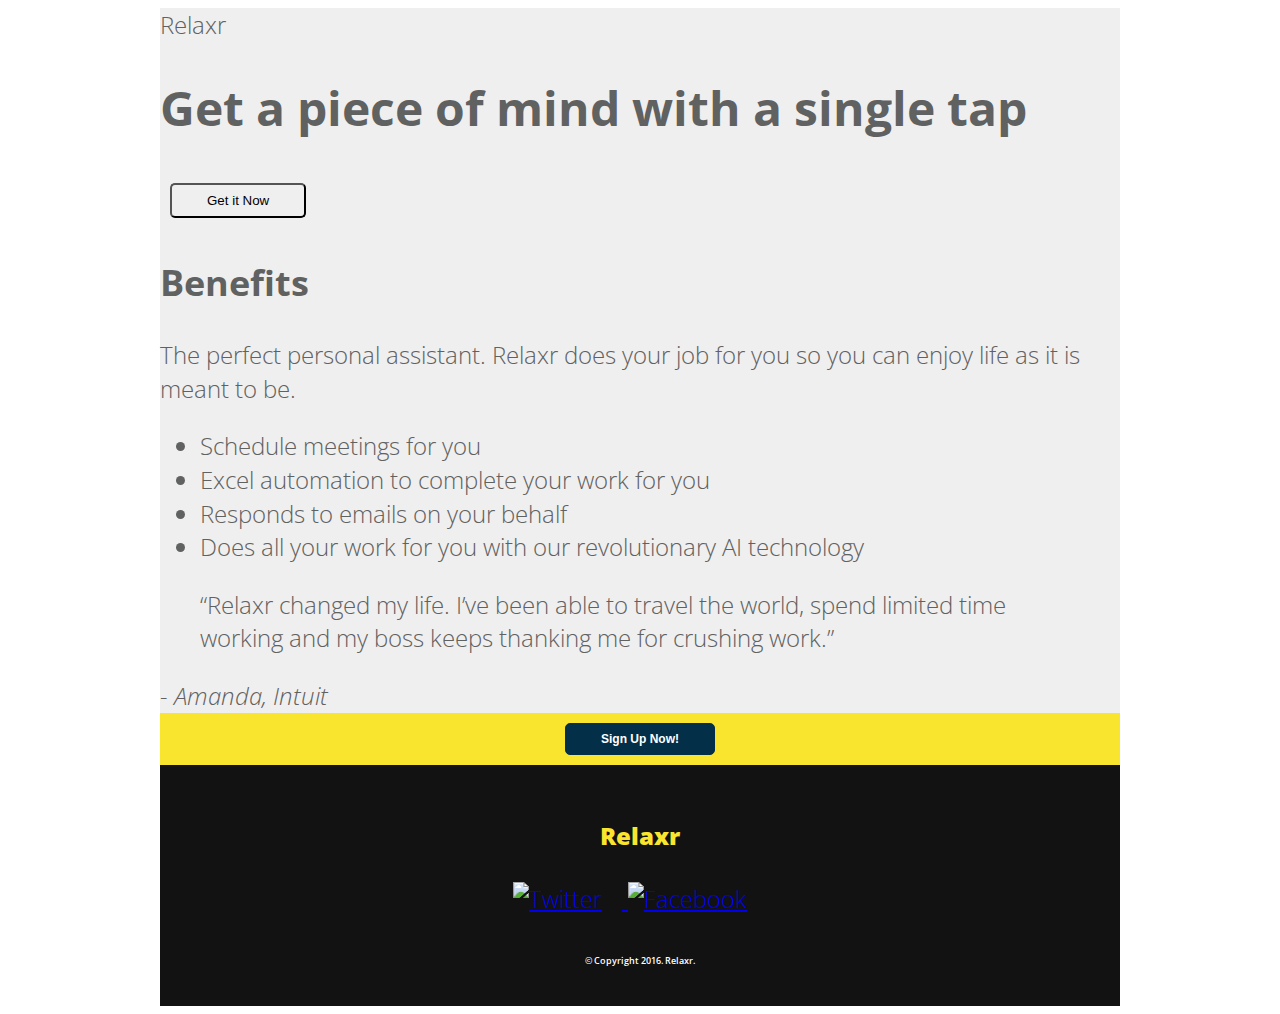
==== index.html @ 5567dd08 "Creation of Relaxr blog page" ====
<!DOCTYPE html>
<html lang="en">
	<head>
    	<meta charset="utf-8">
    	<meta name="description" content="Relaxr is the perfect personal assistant. It does all the work for you, so you can enjoy life as it's meant to be. Learn more.">
    	<meta name="keywords" content="relaxr, schedule meetings, excel automation, email responder, AI technology">
		<title>Relaxr | Personal Assistant</title>
		<link rel="stylesheet" type="text/css" href="css/reset.css">
		<link rel="stylesheet" type="text/css" href="css/style.css">	
		<link href='https://fonts.googleapis.com/css?family=Open+Sans:400,300italic,300,600,800' rel='stylesheet' type='text/css'>
	</head>

	<body class="about-page">

		<div id="container">

			<header class="background">
				<div class="header-container">
					<nav>Relaxr</nav>
					<h1>Get a piece of mind with a single tap</h1>
					<button type="button" id="btn-header">Get it Now</button>				
				</div>		
			</header>

			<!-- BENEFITS -->
			<section class="benefits">
				<div class="benefits-container">
					<h2>Benefits</h2>
					<p>
						The perfect personal assistant. Relaxr does your job for you so you can enjoy life as it is meant to be.
					</p>
					<ul>
						<li>Schedule meetings for you</li>
						<li>Excel automation to complete your work for you</li>
						<li>Responds to emails on your behalf</li>
						<li>Does all your work for you with our revolutionary AI technology</li>
					</ul>
				</div>
			</section>

			<!-- Testimonial -->
			<section class="testimonial">
				<div class="testimonial-container">
					<blockquote>
						“Relaxr changed my life. I’ve been able to travel the world, spend limited time working and my boss keeps thanking me for crushing work.”
					</blockquote>
					<cite>- Amanda, Intuit</cite>
				</div>
			</section>

			<!-- Button --> 
			<section class="sign-up">
				<div class="sign-up-container">
					<button type="button" id="btn-sign-up">Sign Up Now!</button>
				</div>
			</section>

			<footer>
				<div class="footer-container">
					<p>
						Relaxr
					</p>
					<a href="http://www.twitter.com" target="_blank">
						<img class="img-size" src="images/twitter.png" alt="Twitter">
					</a>
					<a href="http://www.facebook.com" target="_blank">
						<img class="img-size" src="images/facebook.png" alt="Facebook">
					</a>
					<p>
						&copy; Copyright 2016. Relaxr.  
					</p>
				</div>
			</footer> 

		</div>

	</body>

</html>
---- css/style.css ----
/*
Project Name: Relaxr Blog
Client: Relaxr
Author: Jessica Lewis
Developer @GA in NYC
*/


/******************************************
/* UTILITIES
/*******************************************/

/* Box Sizing */
* {
  -moz-box-sizing: border-box; /* Firexfox */
  -webkit-box-sizing: border-box; /* Safari/Chrome/iOS/Android */
  box-sizing: border-box; /* IE */
}

/* Clearfix */
.clearfix:after {
  content: "";
  display: table;
  clear: both;
}
.clear {
  clear: both;
}
.alignright {
  float: right;
  padding: 0 0 10px 10px; /* note the padding around a right floated image */
}
.alignleft {
  float: left;
  padding: 0 10px 10px 0; /* note the padding around a left floated image */
}

/******************************************
/* BASE STYLES
/*******************************************/
body {
 color: #606161;
 font-size: 24px;
 line-height: 1.4;
 font-family: 'Open Sans', sans-serif;
 font-weight: 300;
}
button {
  border-radius: 5px;
  padding: 8px 35px;
  text-align: center;
  margin: 10px;
}
hr {
  width: 100%;
  border: 0;
  height: 1px;
  background: #033048;
  margin-bottom: 30px;
}
.navigation {
  background-color: #033048;
}
footer {
  background: #121212;
  color: #fff;
}
/******************************************
/* LAYOUT
/*******************************************/
#container {
  border-box: box-sizing;
  width: 960px;
  margin: auto;
  background: #f0efef;

}
/*.left-gutter {
  width: 10px;
  float: left;
  margin-right: 10px;
}
.right-gutter { 
  width: 10px;
  float: left;
  margin-left: 10px;
}*/
.logo {
  border-box: box-sizing;
  width: 20%;
  float: left;
  padding: 20px 0;
}
.nav-items {
  border-box: box-sizing;
  width: 80%;
  float: left;
  padding: 20px 0 0 200px;
}
.main-blog-posts {
  border-box: box-sizing;
  width: 700px;
  float: left;
  background: #f0efef;
  padding: 40px 0 40px 50px;
}
.full-article {
  border-box: box-sizing;
  float: right;
}
.side-nav {
  border-box: box-sizing;
  width: 240px;
  float: left;
  padding: 40px 40px 0 0;
  margin-left: 12px;
}
.sign-up {
  border-box: box-sizing;
  background: #f9e42e;
  text-align: center;
}
.sign-up-containter {
  border-box: box-sizing;
  width: 40%;
  margin: auto;
  padding: 40px 30px;
}
.footer-container {
  border-box: box-sizing;
  width: 40%;
  margin: auto;
  text-align: center;
  padding: 30px;
}
/******************************************
/* HEADER
/*******************************************/
.logo {
  font-weight: 800;
  font-size: 24px;
  color: #fff;
  text-align: center;
}
.nav-items li {
  list-style: none;
  display: inline-block;
  color: #f9e42e;
  font-weight: 600;
  font-size: 24px;
  margin: 0 30px 0 0;
}
.nav-items a {
  color: #f9e42e;
  text-decoration: none;
}
.nav-items a:hover {
  border-top: 2px solid #606161;
}

/******************************************
/* BLOG POSTS
/*******************************************/
.post-title {
  font-weight: 600;
  font-size: 40px;
  color: #033048;
}
.blog-post-img {
  max-width: 640px;
}
.full-article {
  padding: 30px 15px;
}
.main-blog-posts p::first-letter {
  float: left;
  font-size: 55px;
  line-height: 1;
  font-weight: 600;
  margin: 10px 10px 0 0;
}
.more {
  text-decoration: none;
  color: #033048;
  font-weight: 600;
  font-size: 24px;
}
.more:hover {
  border-bottom: 3px solid #f9e42e;
}
/******************************************
/* SIDEBAR
/*******************************************/
.side-title {
  font-size: 32px;
  font-weight: 800;
  color: #033048;
  line-height: 1.4;
}
.side-about,
.ad {
  margin-top: 20px;
}
.side-category-list {
  font-size: 24px;
  font-weight: 300;
}
.side-about p {
  font-size: 22px;
  font-weight: 300;
}
.about-more {
  text-decoration: none;
  color: #033048;
  font-weight: 600;
  font-size: 22px;
}
.about-more:hover {
  border-bottom: 3px solid #f9e42e;
}
.ad {
  background: #fff;
  text-align: center;
  padding: 5px 5px 300px 5px;
}

/******************************************
/* SECTION SIGN UP
/*******************************************/

#btn-sign-up {
  font-weight: 800;
  font-size: 12px;
  background: #033048;
  border: 1px solid #033048;
  color: #fff;
}

/******************************************
/* FOOTER
/*******************************************/
footer p {
  font-weight: 600;
  font-size: 9px;
}
footer p:first-child {
  font-weight: 800;
  font-size: 24px;
  color: #f9e42e;
  margin-bottom: 30px;
}
footer a:hover {
  border-bottom: transparent;
}
.img-size {
  padding: 0 20px 0 0;
  margin-bottom: 30px;
}
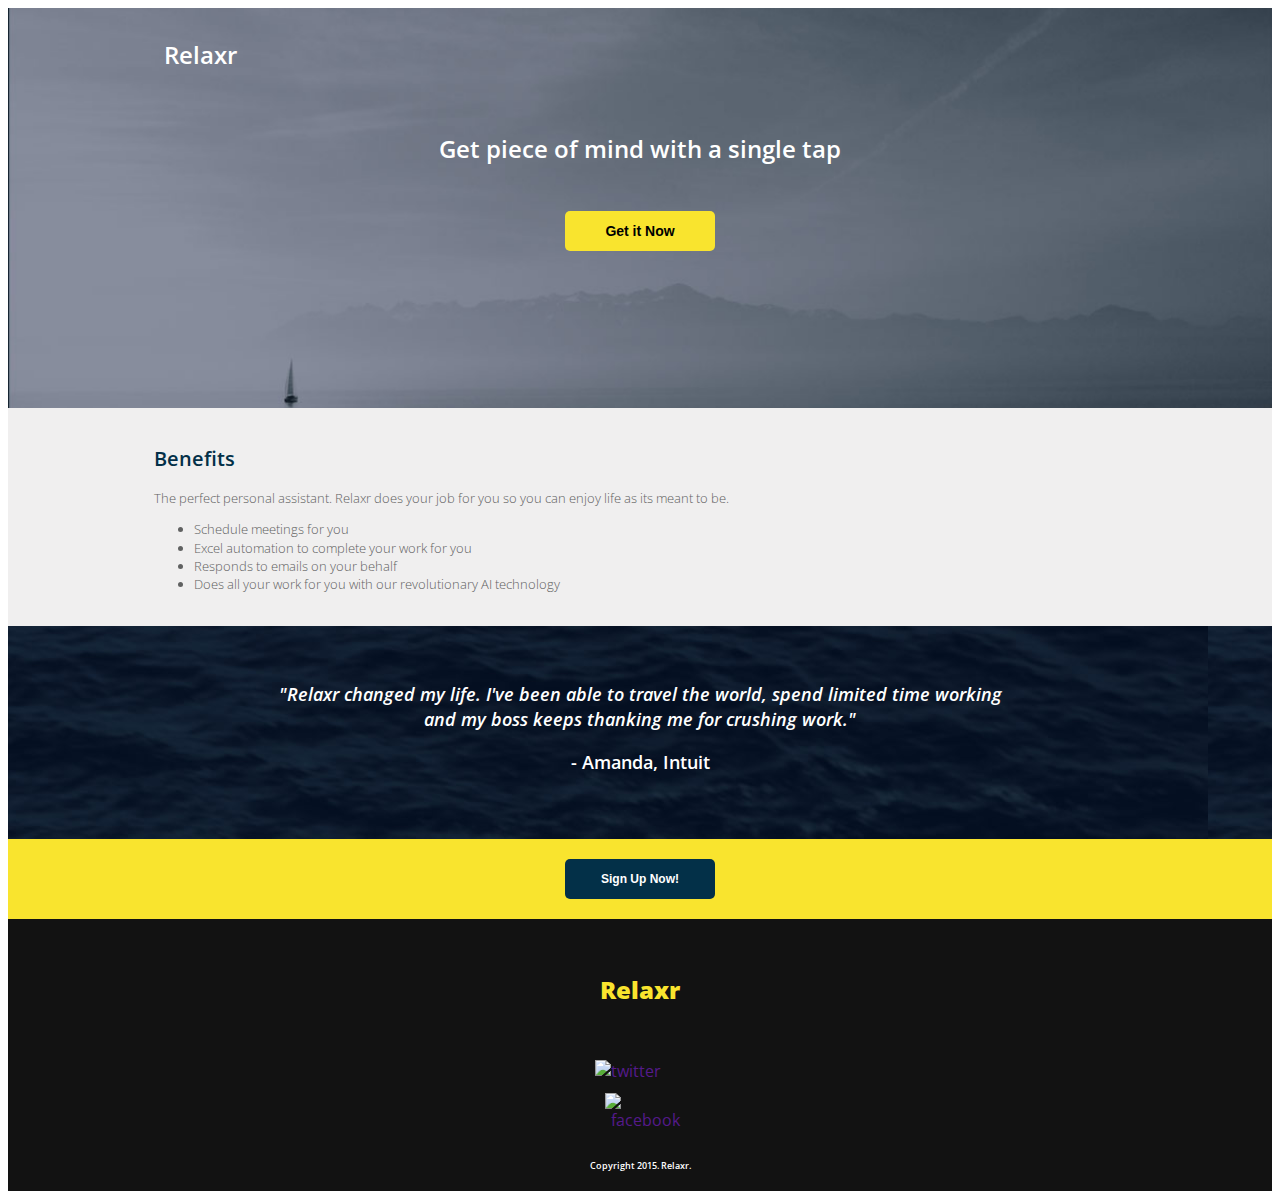
==== commit e1c0c237: "Merge e7b210138c7a1bd1f61d180876feb3be5dc31070 into 8e6513bb40d159df8c4daf679c2711337ee3e72e" ====
--- a/index.html
+++ b/index.html
@@ -2,32 +2,33 @@
 <html lang="en">
 	<head>
     	<meta charset="utf-8">
-    	<meta name="description" content="Relaxr is the perfect personal assistant. It does all the work for you, so you can enjoy life as it's meant to be. Learn more.">
-    	<meta name="keywords" content="relaxr, schedule meetings, excel automation, email responder, AI technology">
-		<title>Relaxr | Personal Assistant</title>
-		<link rel="stylesheet" type="text/css" href="css/reset.css">
-		<link rel="stylesheet" type="text/css" href="css/style.css">	
-		<link href='https://fonts.googleapis.com/css?family=Open+Sans:400,300italic,300,600,800' rel='stylesheet' type='text/css'>
+    	<meta name="description" content="Relaxr Tech Startup Site">
+    	<meta name="keywords" content="technical assistant, automation, scheduler">
+
+		<title>Relaxr</title>
+		<link rel="stylesheet" type="text/css" href="css/normalize.css">
+		<link href="css/style.css" type="text/css" rel="stylesheet">
+		<link href='https://fonts.googleapis.com/css?family=Open+Sans:300,300italic,600,800' rel='stylesheet' type='text/css'>
+		<!-- CSS links -->
+
 	</head>
-
-	<body class="about-page">
-
-		<div id="container">
-
-			<header class="background">
-				<div class="header-container">
-					<nav>Relaxr</nav>
-					<h1>Get a piece of mind with a single tap</h1>
-					<button type="button" id="btn-header">Get it Now</button>				
-				</div>		
+	<body>
+		<div id="headcontainer">
+			<header class="header-style">
+				<nav class="headerlogo">
+					Relaxr
+				</nav>
+				<h1 class="headh1 clear">Get piece of mind with a single tap</h1>
+				<div class="headerbuttonwrap">
+					<button type="button" class="headerbutton">Get it Now</button>
+				</div>
 			</header>
-
-			<!-- BENEFITS -->
-			<section class="benefits">
-				<div class="benefits-container">
-					<h2>Benefits</h2>
+		</div>	
+			<main class="contentbackground">
+				<div class="contentstyle">
+					<h2 class="listh2">Benefits</h2>
 					<p>
-						The perfect personal assistant. Relaxr does your job for you so you can enjoy life as it is meant to be.
+						The perfect personal assistant. Relaxr does your job for you so you can enjoy life as its meant to be.
 					</p>
 					<ul>
 						<li>Schedule meetings for you</li>
@@ -36,44 +37,29 @@
 						<li>Does all your work for you with our revolutionary AI technology</li>
 					</ul>
 				</div>
-			</section>
-
-			<!-- Testimonial -->
-			<section class="testimonial">
-				<div class="testimonial-container">
+			</main>
+			<footer class="clearfix">	
+				<div class="quotewrapper">
 					<blockquote>
-						“Relaxr changed my life. I’ve been able to travel the world, spend limited time working and my boss keeps thanking me for crushing work.”
-					</blockquote>
-					<cite>- Amanda, Intuit</cite>
+						<p>
+							"Relaxr changed my life. I've been able to travel the world, spend limited time working and my boss keeps thanking me for crushing work."
+						</p>
+							<cite>- Amanda, Intuit</cite>
+					</blockquote>	
+				</div>	
+				<div class="footerbuttonwrap">
+					<button type="button" class="footerbutton">Sign Up Now!</button>
 				</div>
-			</section>
-
-			<!-- Button --> 
-			<section class="sign-up">
-				<div class="sign-up-container">
-					<button type="button" id="btn-sign-up">Sign Up Now!</button>
+				<p class="logo">
+					Relaxr
+				</p>
+				<div class="social">
+					<a href=""><img src="images/twitter.png" class="alignleft" alt="twitter"/></a>
+					<a href=""><img src="images/facebook.png" class="alignright" alt="facebook"/></a>
 				</div>
-			</section>
-
-			<footer>
-				<div class="footer-container">
-					<p>
-						Relaxr
-					</p>
-					<a href="http://www.twitter.com" target="_blank">
-						<img class="img-size" src="images/twitter.png" alt="Twitter">
-					</a>
-					<a href="http://www.facebook.com" target="_blank">
-						<img class="img-size" src="images/facebook.png" alt="Facebook">
-					</a>
-					<p>
-						&copy; Copyright 2016. Relaxr.  
-					</p>
+				<div class="clear">
+					<small>Copyright 2015. Relaxr.</small>
 				</div>
-			</footer> 
-
-		</div>
-
+			</footer>
 	</body>
-
 </html>--- a/css/style.css
+++ b/css/style.css
@@ -1,8 +1,8 @@
 /*
 Project Name: Relaxr Blog
 Client: Relaxr
-Author: Jessica Lewis
-Developer @GA in NYC
+Author: Colleen O'Reilly
+Developer @GA in DC
 */
 
 
@@ -23,13 +23,16 @@
   display: table;
   clear: both;
 }
+
 .clear {
   clear: both;
 }
+
 .alignright {
   float: right;
   padding: 0 0 10px 10px; /* note the padding around a right floated image */
 }
+
 .alignleft {
   float: left;
   padding: 0 10px 10px 0; /* note the padding around a left floated image */
@@ -38,222 +41,286 @@
 /******************************************
 /* BASE STYLES
 /*******************************************/
+
 body {
- color: #606161;
- font-size: 24px;
- line-height: 1.4;
- font-family: 'Open Sans', sans-serif;
- font-weight: 300;
-}
-button {
-  border-radius: 5px;
-  padding: 8px 35px;
-  text-align: center;
-  margin: 10px;
-}
-hr {
+  font-family: 'Open Sans', sans-serif;
+  line-height: 1.4;
+}
+
+.navbar {
+  background-color: #033048;
+  padding: 0px;
+}
+
+.hlogo {
+  color: white;
+  font-weight: 800;
+  font-size: 32px;
+  width: 25%;
+  float: left;
+  padding: 20px;
+}
+
+.headerlogo {
+  color: white;
+  font-weight: 800;
+  font-size: 24px;
+  float: left;
+}
+
+#headcontainer {
   width: 100%;
-  border: 0;
-  height: 1px;
-  background: #033048;
-  margin-bottom: 30px;
-}
-.navigation {
-  background-color: #033048;
-}
+  margin: auto;
+  background: url(../images/header_bg.jpg) no-repeat center top rgb(134,141,157);
+  background-size: cover;
+  height: 400px;
+}
+
+.header-style{ 
+  color: white;
+  width: 80%;
+  margin: auto;
+}
+
+.headerlogo {
+  font-weight: 600;
+  font-size: 24px;
+  padding: 30px;
+  text-align: center;
+}
+
+.headh1 {
+  font-weight: 600;
+  font-size: 24px;
+  padding: 30px;
+  text-align: center;
+}
+
+.listh2 {
+  font-size: 20px;
+  font-weight: 600;
+  color: #033048;
+}
+
+blockquote{
+  font-style: italic;
+  font-size: 18px;
+  text-align: center;
+  color: #ffffff;
+  padding: 3% 20% 5%;
+  font-weight: 600;
+  margin: auto;
+}
+
+cite {
+  font-style: normal;
+  font-weight: 600;
+}
+
+nav li {
+  padding: 25px 10px 20px;
+  color: #f9e42e;
+  display: inline-block;
+  list-style: none;
+  font-size: 24px;
+  font-weight: 600;
+}
+
 footer {
   background: #121212;
-  color: #fff;
-}
+  text-align: center;
+  color: #ffffff;
+  min-height: 200px;
+}
+
+.footerbutton {
+  border-radius: 5px;
+  font-weight: 800;
+  font-size: 12px;
+  border: 0px;
+  width: 150px;
+  height: 40px;
+  background: #033048;
+  color: #ffffff;
+  margin: 20px;
+}
+
+.footerbuttonwrap {
+  background: #f9e42e;
+  text-align: center;
+}
+
+.social {
+  width: 90px;
+  margin: auto;
+}
+
+.logo {
+  font-weight: 800;
+  font-size: 24px;
+  color: #f9e42e;
+  padding: 30px;
+}
+
+small {
+  font-size: 9px;
+  font-weight: 600;
+  line-height: 50px;
+}
+
+.quotewrapper {
+  margin: auto;
+  background: url(../images/testimonial_bg.jpg) 
+}
+
+.headerbuttonwrap {
+  text-align: center;
+}
+
+.headerbutton {
+  border-radius: 5px;
+  font-weight: 800;
+  border: 0px;
+  width: 150px;
+  height: 40px;
+  font-size: 14px;
+  background-color: #f9e42e;
+}
+
+.contentbackground {
+  width: 100%;
+  background-color: #f0efef;
+}
+
+.contentstyle {
+  font-size: 13px;
+  font-weight: 300;
+  width: 80%;
+  margin: auto;
+  padding: 20px;
+  color: #606161;
+}
+
+
+.blogpost {
+  padding: 20px;
+  width: 660px;
+  float: right;
+}
+
+.blogphotos {
+  width: 600px;
+  height: 240px;
+}
+
+.blogbreak {
+  width: 100%;
+  margin: 10px 0;
+  border-bottom: 1px solid #033048;
+}
+
+article h2 {
+  font-size: 40px;
+  font-weight: 600;
+  line-height: 1.2;
+  padding: 20px 0;
+  color: #033048;
+}
+
+article p {
+  font-size: 24px;
+  font-weight: 300;
+  padding: 30px 0;
+  color: #606161;
+}
+
+article a {
+  font-size: 24px;
+  font-weight: 600;
+  text-decoration: none;
+  color: #033048;
+  text-align: right;
+  display: block;
+}
+
+section h3 {
+  font-size: 32px;
+  font-weight: 800;
+  color: #033048;
+  padding: 10px 0;
+}
+
+section p {
+  font-size: 22px;
+  font-weight: 300;
+  color: #033048;
+}
+
+section a {
+  font-size: 24px;
+  font-weight: 600;
+  text-decoration: none;
+  color: #033048;
+}
+
+section ul {
+  font-size: 24px;
+  font-weight: 300;
+  color: #033048;
+}
+
+.sidesection {
+  padding: 20px 0;
+}
+
+.headerlinks {
+  text-decoration: none;
+  color: #f9e42e;
+}
+
+article p:first-letter {
+  font-size: 90px; 
+  line-height: 80px;
+  float: left;
+  padding: 3px 8px 0px;
+}
+
+a:hover {
+  text-decoration: underline;
+}
+
+
 /******************************************
 /* LAYOUT
 /*******************************************/
+
 #container {
-  border-box: box-sizing;
-  width: 960px;
-  margin: auto;
-  background: #f0efef;
-
-}
-/*.left-gutter {
-  width: 10px;
-  float: left;
-  margin-right: 10px;
-}
-.right-gutter { 
-  width: 10px;
-  float: left;
-  margin-left: 10px;
-}*/
-.logo {
-  border-box: box-sizing;
-  width: 20%;
-  float: left;
-  padding: 20px 0;
-}
-.nav-items {
-  border-box: box-sizing;
-  width: 80%;
-  float: left;
-  padding: 20px 0 0 200px;
-}
-.main-blog-posts {
-  border-box: box-sizing;
+  max-width: 960px;
+  margin: auto;
+}
+
+.navlinkgroup {
+  float: left;
+  width: 75%;
+}
+
+.navlinks {
+  float: right;
+  margin: 0;
+  padding: 0;
+}
+
+.main-column {
   width: 700px;
   float: left;
-  background: #f0efef;
-  padding: 40px 0 40px 50px;
-}
-.full-article {
-  border-box: box-sizing;
-  float: right;
-}
-.side-nav {
-  border-box: box-sizing;
+}
+
+.sidebar {
   width: 240px;
   float: left;
-  padding: 40px 40px 0 0;
-  margin-left: 12px;
-}
-.sign-up {
-  border-box: box-sizing;
-  background: #f9e42e;
-  text-align: center;
-}
-.sign-up-containter {
-  border-box: box-sizing;
-  width: 40%;
-  margin: auto;
-  padding: 40px 30px;
-}
-.footer-container {
-  border-box: box-sizing;
-  width: 40%;
-  margin: auto;
-  text-align: center;
-  padding: 30px;
-}
-/******************************************
-/* HEADER
-/*******************************************/
-.logo {
-  font-weight: 800;
-  font-size: 24px;
-  color: #fff;
-  text-align: center;
-}
-.nav-items li {
-  list-style: none;
-  display: inline-block;
-  color: #f9e42e;
-  font-weight: 600;
-  font-size: 24px;
-  margin: 0 30px 0 0;
-}
-.nav-items a {
-  color: #f9e42e;
-  text-decoration: none;
-}
-.nav-items a:hover {
-  border-top: 2px solid #606161;
-}
-
-/******************************************
-/* BLOG POSTS
-/*******************************************/
-.post-title {
-  font-weight: 600;
-  font-size: 40px;
-  color: #033048;
-}
-.blog-post-img {
-  max-width: 640px;
-}
-.full-article {
-  padding: 30px 15px;
-}
-.main-blog-posts p::first-letter {
-  float: left;
-  font-size: 55px;
-  line-height: 1;
-  font-weight: 600;
-  margin: 10px 10px 0 0;
-}
-.more {
-  text-decoration: none;
-  color: #033048;
-  font-weight: 600;
-  font-size: 24px;
-}
-.more:hover {
-  border-bottom: 3px solid #f9e42e;
-}
-/******************************************
-/* SIDEBAR
-/*******************************************/
-.side-title {
-  font-size: 32px;
-  font-weight: 800;
-  color: #033048;
-  line-height: 1.4;
-}
-.side-about,
-.ad {
-  margin-top: 20px;
-}
-.side-category-list {
-  font-size: 24px;
-  font-weight: 300;
-}
-.side-about p {
-  font-size: 22px;
-  font-weight: 300;
-}
-.about-more {
-  text-decoration: none;
-  color: #033048;
-  font-weight: 600;
-  font-size: 22px;
-}
-.about-more:hover {
-  border-bottom: 3px solid #f9e42e;
-}
-.ad {
-  background: #fff;
-  text-align: center;
-  padding: 5px 5px 300px 5px;
-}
-
-/******************************************
-/* SECTION SIGN UP
-/*******************************************/
-
-#btn-sign-up {
-  font-weight: 800;
-  font-size: 12px;
-  background: #033048;
-  border: 1px solid #033048;
-  color: #fff;
-}
-
-/******************************************
-/* FOOTER
-/*******************************************/
-footer p {
-  font-weight: 600;
-  font-size: 9px;
-}
-footer p:first-child {
-  font-weight: 800;
-  font-size: 24px;
-  color: #f9e42e;
-  margin-bottom: 30px;
-}
-footer a:hover {
-  border-bottom: transparent;
-}
-.img-size {
-  padding: 0 20px 0 0;
-  margin-bottom: 30px;
-}
-
+}
+
+.ad-unit {
+  width: 200px;
+  height: 800px;
+}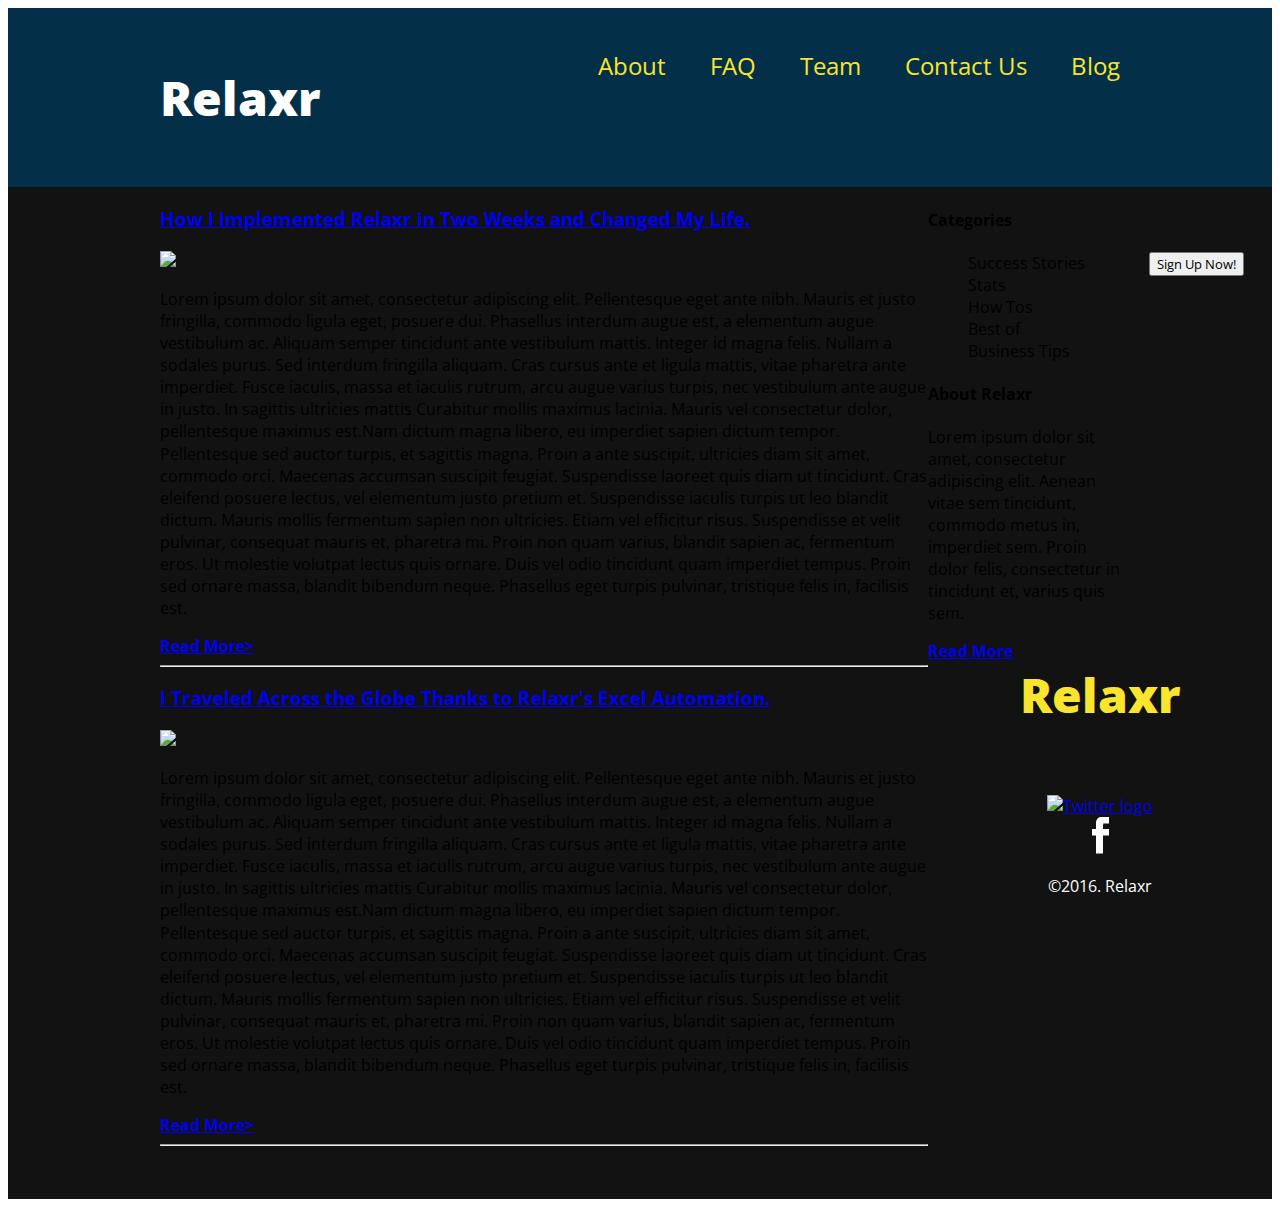
==== commit 48d83aba: "Assignment 4" ====
--- a/index.html
+++ b/index.html
@@ -1,65 +1,82 @@
 <!DOCTYPE html>
-<html lang="en">
+
+<html>
+	
 	<head>
-    	<meta charset="utf-8">
-    	<meta name="description" content="Relaxr Tech Startup Site">
-    	<meta name="keywords" content="technical assistant, automation, scheduler">
+		<meta charset="utf-8">
+		<title>Relaxr Blog</title>
+		<link rel="stylesheet" type="text/css" href="css/normalize.css">
+		<link rel="stylesheet" type="text/css" href="css/style.css">
+		<link href='https://fonts.googleapis.com/css?family=Open+Sans:400,700' rel='stylesheet' type='text/css'>
+	</head>
 
-		<title>Relaxr</title>
-		<link rel="stylesheet" type="text/css" href="css/normalize.css">
-		<link href="css/style.css" type="text/css" rel="stylesheet">
-		<link href='https://fonts.googleapis.com/css?family=Open+Sans:300,300italic,600,800' rel='stylesheet' type='text/css'>
-		<!-- CSS links -->
-
-	</head>
-	<body>
-		<div id="headcontainer">
-			<header class="header-style">
-				<nav class="headerlogo">
-					Relaxr
-				</nav>
-				<h1 class="headh1 clear">Get piece of mind with a single tap</h1>
-				<div class="headerbuttonwrap">
-					<button type="button" class="headerbutton">Get it Now</button>
+	 <body>
+			<header>
+				<div class="container">	
+					<h1 class="relaxr-logo">Relaxr</h1>
+					<nav class="main-nav">	
+						<ul>
+							<li class="nav-link">About</li>
+							<li class="nav-link">FAQ</li>
+							<li class="nav-link">Team</li>
+							<li class="nav-link">Contact Us</li>
+							<li class="nav-link">Blog</li>
+						</ul>
+					</nav>
+				</div>		
+			</header>
+			<div class="clearfix main">
+				<div class="container">
+					<div class="content">
+						<h3><a href="#">How I Implemented Relaxr in Two Weeks and Changed My Life.</a></h3>
+						<img src="images/blog_photo1.jpg">
+						<p>
+							Lorem ipsum dolor sit amet, consectetur adipiscing elit. Pellentesque eget ante nibh. Mauris et justo fringilla, commodo ligula eget, posuere dui. Phasellus interdum augue est, a elementum augue vestibulum ac. Aliquam semper tincidunt ante vestibulum mattis. Integer id magna felis. Nullam a sodales purus. Sed interdum fringilla aliquam. Cras cursus ante et ligula mattis, vitae pharetra ante imperdiet. Fusce iaculis, massa et iaculis rutrum, arcu augue varius turpis, nec vestibulum ante augue in justo. In sagittis ultricies mattis Curabitur mollis maximus lacinia. Mauris vel consectetur dolor, pellentesque maximus est.Nam dictum magna libero, eu imperdiet sapien dictum tempor. Pellentesque sed auctor turpis, et sagittis magna. Proin a ante suscipit, ultricies diam sit amet, commodo orci. Maecenas accumsan suscipit feugiat. Suspendisse laoreet quis diam ut tincidunt. Cras eleifend posuere lectus, vel elementum justo pretium et. Suspendisse iaculis turpis ut leo blandit dictum. Mauris mollis fermentum sapien non ultricies. Etiam vel efficitur risus. Suspendisse et velit pulvinar, consequat mauris et, pharetra mi. Proin non quam varius, blandit sapien ac, fermentum eros. Ut molestie volutpat lectus quis ornare. Duis vel odio tincidunt quam imperdiet tempus. Proin sed ornare massa, blandit bibendum neque. Phasellus eget turpis pulvinar, tristique felis in, facilisis est.
+						</p>
+						<strong><a href="#">Read More></a></strong>
+						<hr>
+						<h3><a href="#">I Traveled Across the Globe Thanks to Relaxr's Excel Automation.</a></h3>
+						<img src="images/blog_photo2.jpg">
+						<p>
+							Lorem ipsum dolor sit amet, consectetur adipiscing elit. Pellentesque eget ante nibh. Mauris et justo fringilla, commodo ligula eget, posuere dui. Phasellus interdum augue est, a elementum augue vestibulum ac. Aliquam semper tincidunt ante vestibulum mattis. Integer id magna felis. Nullam a sodales purus. Sed interdum fringilla aliquam. Cras cursus ante et ligula mattis, vitae pharetra ante imperdiet. Fusce iaculis, massa et iaculis rutrum, arcu augue varius turpis, nec vestibulum ante augue in justo. In sagittis ultricies mattis Curabitur mollis maximus lacinia. Mauris vel consectetur dolor, pellentesque maximus est.Nam dictum magna libero, eu imperdiet sapien dictum tempor. Pellentesque sed auctor turpis, et sagittis magna. Proin a ante suscipit, ultricies diam sit amet, commodo orci. Maecenas accumsan suscipit feugiat. Suspendisse laoreet quis diam ut tincidunt. Cras eleifend posuere lectus, vel elementum justo pretium et. Suspendisse iaculis turpis ut leo blandit dictum. Mauris mollis fermentum sapien non ultricies. Etiam vel efficitur risus. Suspendisse et velit pulvinar, consequat mauris et, pharetra mi. Proin non quam varius, blandit sapien ac, fermentum eros. Ut molestie volutpat lectus quis ornare. Duis vel odio tincidunt quam imperdiet tempus. Proin sed ornare massa, blandit bibendum neque. Phasellus eget turpis pulvinar, tristique felis in, facilisis est.
+						</p>
+						<strong><a href="#">Read More></a></strong>
+						<hr>
+					</div>
+					<div class="sidebar">
+						<nav class="sidebar-nav">
+							<h4>Categories</h4>
+							<ul>
+								<li>Success Stories</li>
+								<li>Stats</li>
+								<li>How Tos</li>
+								<li>Best of</li>
+								<li>Business Tips</li>
+							</ul>
+						</nav>
+						<aside>
+							<h4>About Relaxr</h4>
+							<p>
+								Lorem ipsum dolor sit amet, consectetur adipiscing elit. Aenean vitae sem tincidunt, commodo metus in, imperdiet sem. Proin dolor felis, consectetur in tincidunt et, varius quis sem.
+							</p>
+							<strong><a href="#">Read More</a></strong>
+						</aside>
+					</div>
 				</div>
-			</header>
-		</div>	
-			<main class="contentbackground">
-				<div class="contentstyle">
-					<h2 class="listh2">Benefits</h2>
-					<p>
-						The perfect personal assistant. Relaxr does your job for you so you can enjoy life as its meant to be.
-					</p>
-					<ul>
-						<li>Schedule meetings for you</li>
-						<li>Excel automation to complete your work for you</li>
-						<li>Responds to emails on your behalf</li>
-						<li>Does all your work for you with our revolutionary AI technology</li>
-					</ul>
-				</div>
-			</main>
-			<footer class="clearfix">	
-				<div class="quotewrapper">
-					<blockquote>
-						<p>
-							"Relaxr changed my life. I've been able to travel the world, spend limited time working and my boss keeps thanking me for crushing work."
-						</p>
-							<cite>- Amanda, Intuit</cite>
-					</blockquote>	
-				</div>	
-				<div class="footerbuttonwrap">
-					<button type="button" class="footerbutton">Sign Up Now!</button>
-				</div>
-				<p class="logo">
-					Relaxr
-				</p>
-				<div class="social">
-					<a href=""><img src="images/twitter.png" class="alignleft" alt="twitter"/></a>
-					<a href=""><img src="images/facebook.png" class="alignright" alt="facebook"/></a>
-				</div>
-				<div class="clear">
-					<small>Copyright 2015. Relaxr.</small>
-				</div>
-			</footer>
-	</body>
+				<footer class="clearfix">
+						<div class="call-to-action">
+							<button>Sign Up Now!</button>
+						</div>
+						<div class="end">
+							<h4 class="relaxr-logo">Relaxr</h4>
+							<ul>
+								<li><a href="#"><img src="images/twitter.png" alt="Twitter logo"></a></li>
+								<li><a href="#"><img src="images/facebook.png" alt="Facebook logo"></a></li>
+							</ul>
+						</div>
+						<p class="copyright">&copy2016. Relaxr</p>
+					</footer>		
+			</div>
+		</body>
+	</div>
 </html>--- a/css/style.css
+++ b/css/style.css
@@ -1,8 +1,8 @@
 /*
-Project Name: Relaxr Blog
-Client: Relaxr
-Author: Colleen O'Reilly
-Developer @GA in DC
+Project Name: Blank Template
+Client: Your Client
+Author: Your Name
+Developer @GA in NYC
 */
 
 
@@ -42,285 +42,72 @@
 /* BASE STYLES
 /*******************************************/
 
-body {
-  font-family: 'Open Sans', sans-serif;
-  line-height: 1.4;
+* {
+  font-family:'Open Sans', Sans-Serif;
 }
 
-.navbar {
-  background-color: #033048;
-  padding: 0px;
+* {
+  list-style: none;
 }
 
-.hlogo {
-  color: white;
+.relaxr-logo {
+  font-size: 48px;
   font-weight: 800;
-  font-size: 32px;
-  width: 25%;
-  float: left;
-  padding: 20px;
+  color: #fff;
 }
 
-.headerlogo {
-  color: white;
-  font-weight: 800;
-  font-size: 24px;
-  float: left;
-}
-
-#headcontainer {
-  width: 100%;
-  margin: auto;
-  background: url(../images/header_bg.jpg) no-repeat center top rgb(134,141,157);
-  background-size: cover;
-  height: 400px;
-}
-
-.header-style{ 
-  color: white;
-  width: 80%;
-  margin: auto;
-}
-
-.headerlogo {
-  font-weight: 600;
-  font-size: 24px;
-  padding: 30px;
-  text-align: center;
-}
-
-.headh1 {
-  font-weight: 600;
-  font-size: 24px;
-  padding: 30px;
-  text-align: center;
-}
-
-.listh2 {
-  font-size: 20px;
-  font-weight: 600;
-  color: #033048;
-}
-
-blockquote{
-  font-style: italic;
-  font-size: 18px;
-  text-align: center;
-  color: #ffffff;
-  padding: 3% 20% 5%;
-  font-weight: 600;
-  margin: auto;
-}
-
-cite {
-  font-style: normal;
-  font-weight: 600;
-}
-
-nav li {
-  padding: 25px 10px 20px;
-  color: #f9e42e;
-  display: inline-block;
-  list-style: none;
-  font-size: 24px;
-  font-weight: 600;
+header {
+  background: #033048;
+  padding: 25px 0;
+  overflow: hidden; 
 }
 
 footer {
   background: #121212;
-  text-align: center;
-  color: #ffffff;
-  min-height: 200px;
-}
-
-.footerbutton {
-  border-radius: 5px;
-  font-weight: 800;
-  font-size: 12px;
-  border: 0px;
-  width: 150px;
-  height: 40px;
-  background: #033048;
-  color: #ffffff;
-  margin: 20px;
-}
-
-.footerbuttonwrap {
-  background: #f9e42e;
+  padding: 65px 0 45px;
   text-align: center;
 }
 
-.social {
-  width: 90px;
-  margin: auto;
+footer .relaxr-logo {
+    color: #f9e42e;
+  margin-bottom: 68px;
 }
 
-.logo {
-  font-weight: 800;
-  font-size: 24px;
-  color: #f9e42e;
-  padding: 30px;
+.copyright {
+  color: white;
 }
-
-small {
-  font-size: 9px;
-  font-weight: 600;
-  line-height: 50px;
-}
-
-.quotewrapper {
-  margin: auto;
-  background: url(../images/testimonial_bg.jpg) 
-}
-
-.headerbuttonwrap {
-  text-align: center;
-}
-
-.headerbutton {
-  border-radius: 5px;
-  font-weight: 800;
-  border: 0px;
-  width: 150px;
-  height: 40px;
-  font-size: 14px;
-  background-color: #f9e42e;
-}
-
-.contentbackground {
-  width: 100%;
-  background-color: #f0efef;
-}
-
-.contentstyle {
-  font-size: 13px;
-  font-weight: 300;
-  width: 80%;
-  margin: auto;
-  padding: 20px;
-  color: #606161;
-}
-
-
-.blogpost {
-  padding: 20px;
-  width: 660px;
-  float: right;
-}
-
-.blogphotos {
-  width: 600px;
-  height: 240px;
-}
-
-.blogbreak {
-  width: 100%;
-  margin: 10px 0;
-  border-bottom: 1px solid #033048;
-}
-
-article h2 {
-  font-size: 40px;
-  font-weight: 600;
-  line-height: 1.2;
-  padding: 20px 0;
-  color: #033048;
-}
-
-article p {
-  font-size: 24px;
-  font-weight: 300;
-  padding: 30px 0;
-  color: #606161;
-}
-
-article a {
-  font-size: 24px;
-  font-weight: 600;
-  text-decoration: none;
-  color: #033048;
-  text-align: right;
-  display: block;
-}
-
-section h3 {
-  font-size: 32px;
-  font-weight: 800;
-  color: #033048;
-  padding: 10px 0;
-}
-
-section p {
-  font-size: 22px;
-  font-weight: 300;
-  color: #033048;
-}
-
-section a {
-  font-size: 24px;
-  font-weight: 600;
-  text-decoration: none;
-  color: #033048;
-}
-
-section ul {
-  font-size: 24px;
-  font-weight: 300;
-  color: #033048;
-}
-
-.sidesection {
-  padding: 20px 0;
-}
-
-.headerlinks {
-  text-decoration: none;
-  color: #f9e42e;
-}
-
-article p:first-letter {
-  font-size: 90px; 
-  line-height: 80px;
-  float: left;
-  padding: 3px 8px 0px;
-}
-
-a:hover {
-  text-decoration: underline;
-}
-
 
 /******************************************
 /* LAYOUT
 /*******************************************/
 
-#container {
-  max-width: 960px;
-  margin: auto;
+.container {
+  width: 960px;
+  margin: 0 auto;
 }
 
-.navlinkgroup {
-  float: left;
-  width: 75%;
-}
-
-.navlinks {
-  float: right;
-  margin: 0;
-  padding: 0;
-}
-
-.main-column {
-  width: 700px;
+header .relaxr-logo {
   float: left;
 }
 
-.sidebar {
-  width: 240px;
-  float: left;
+header nav {
+  float: right;
 }
 
-.ad-unit {
-  width: 200px;
-  height: 800px;
+header nav ul li {
+  display: inline-block;
+  margin: 0 0 0 40px;
+  font-size: 24px;
+  color: #f9e42e;
+}
+
+.content {
+  float: left;
+  width: 80%;
+}
+
+.sidebar {
+  float: left;
+  width: 20%;
+  
 }